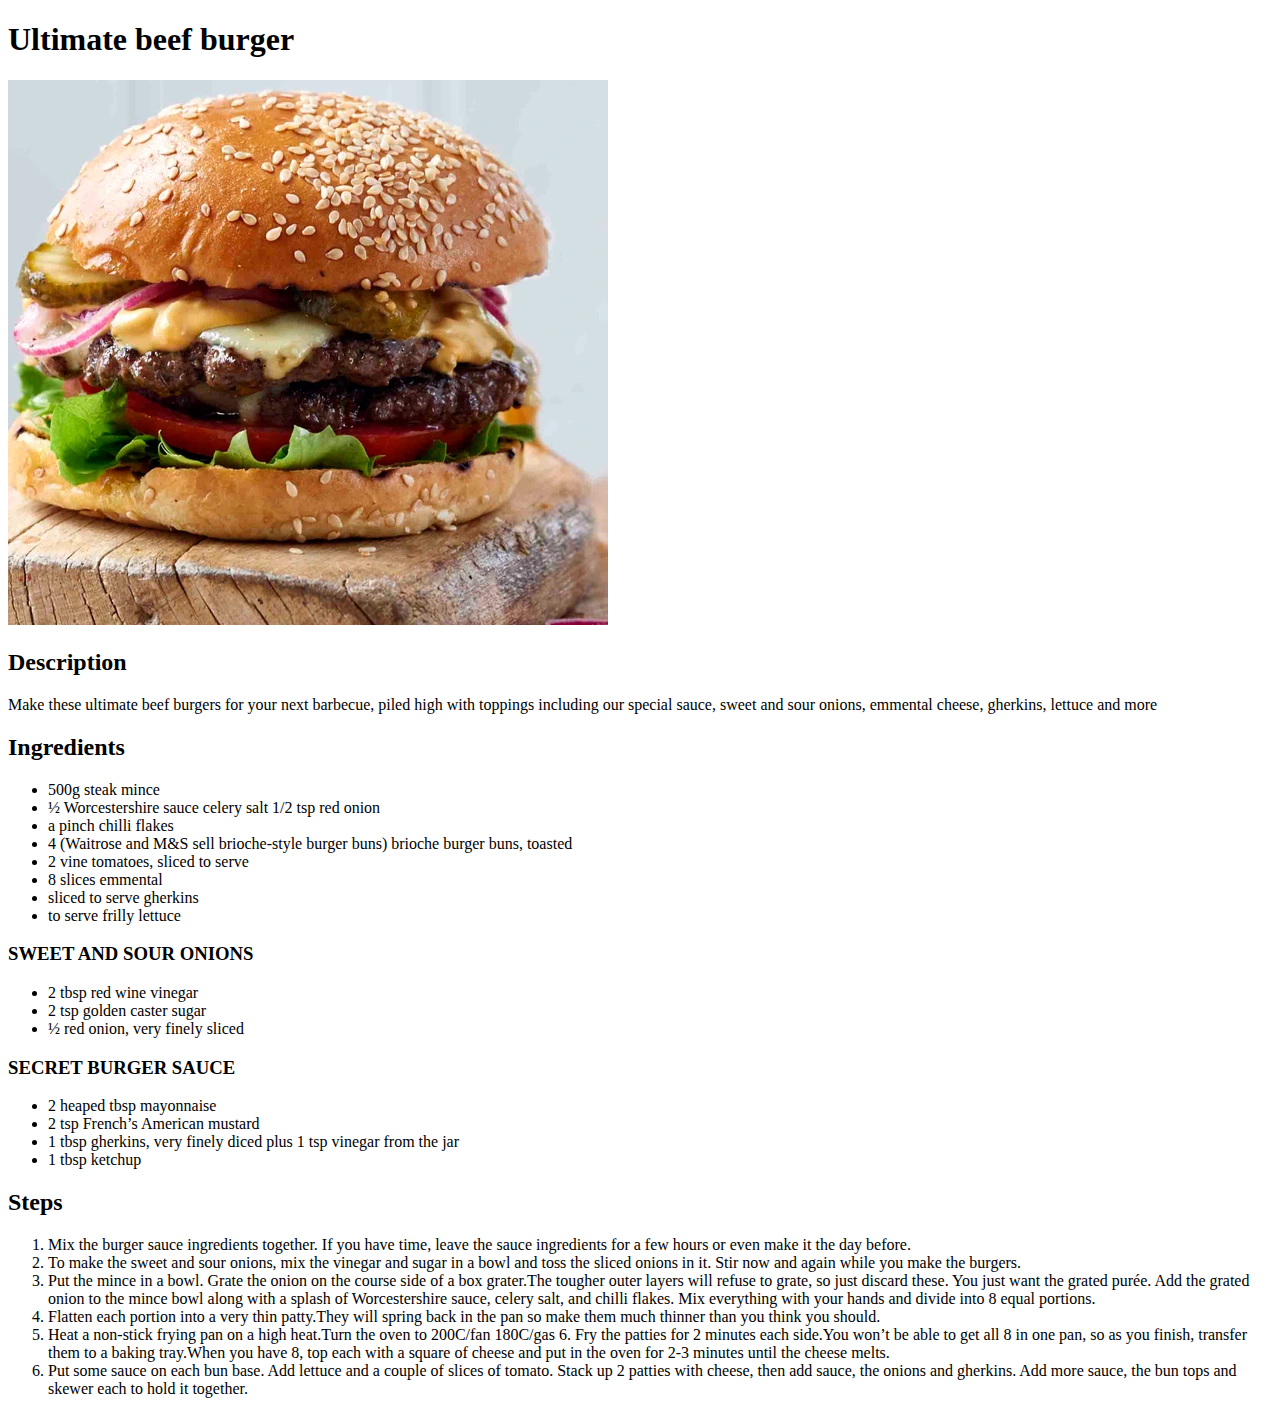
==== recipes/bbq-burger.html @ b436a15b "creation of the homepage and three recipes" ====
<!DOCTYPE html>
<html lang="en">
	<head>
		<meta charset="UTF-8" />
		<meta http-equiv="X-UA-Compatible" content="IE=edge" />
		<meta name="viewport" content="width=device-width, initial-scale=1.0" />
		<title>BBQ burger</title>
	</head>
	<body>
		<h1>Ultimate beef burger</h1>
		<img src="../img/bbq-burger.webp" alt="Burger" />
		<h2>Description</h2>
		<p>
			Make these ultimate beef burgers for your next barbecue, piled high with
			toppings including our special sauce, sweet and sour onions, emmental
			cheese, gherkins, lettuce and more
		</p>
		<h2>Ingredients</h2>
		<ul>
			<li>500g steak mince</li>
			<li>½ Worcestershire sauce celery salt 1/2 tsp red onion</li>
			<li>a pinch chilli flakes</li>
			<li>
				4 (Waitrose and M&S sell brioche-style burger buns) brioche burger buns,
				toasted
			</li>
			<li>2 vine tomatoes, sliced to serve</li>
			<li>8 slices emmental</li>
			<li>sliced to serve gherkins</li>
			<li>to serve frilly lettuce</li>
		</ul>
		<h3>SWEET AND SOUR ONIONS</h3>
		<ul>
			<li>2 tbsp red wine vinegar</li>
			<li>2 tsp golden caster sugar</li>
			<li>½ red onion, very finely sliced</li>
		</ul>
		<h3>SECRET BURGER SAUCE</h3>
		<ul>
			<li>2 heaped tbsp mayonnaise</li>
			<li>2 tsp French’s American mustard</li>
			<li>
				1 tbsp gherkins, very finely diced plus 1 tsp vinegar from the jar
			</li>
			<li>1 tbsp ketchup</li>
		</ul>
		<h2>Steps</h2>
		<ol>
			<li>
				Mix the burger sauce ingredients together. If you have time, leave the
				sauce ingredients for a few hours or even make it the day before.
			</li>
			<li>
				To make the sweet and sour onions, mix the vinegar and sugar in a bowl
				and toss the sliced onions in it. Stir now and again while you make the
				burgers.
			</li>
			<li>
				Put the mince in a bowl. Grate the onion on the course side of a box
				grater.The tougher outer layers will refuse to grate, so just discard
				these. You just want the grated purée. Add the grated onion to the mince
				bowl along with a splash of Worcestershire sauce, celery salt, and
				chilli flakes. Mix everything with your hands and divide into 8 equal
				portions.
			</li>
			<li>
				Flatten each portion into a very thin patty.They will spring back in the
				pan so make them much thinner than you think you should.
			</li>
			<li>
				Heat a non-stick frying pan on a high heat.Turn the oven to 200C/fan
				180C/gas 6. Fry the patties for 2 minutes each side.You won’t be able to
				get all 8 in one pan, so as you finish, transfer them to a baking
				tray.When you have 8, top each with a square of cheese and put in the
				oven for 2-3 minutes until the cheese melts.
			</li>
			<li>
				Put some sauce on each bun base. Add lettuce and a couple of slices of
				tomato. Stack up 2 patties with cheese, then add sauce, the onions and
				gherkins. Add more sauce, the bun tops and skewer each to hold it
				together.
			</li>
		</ol>
	</body>
</html>
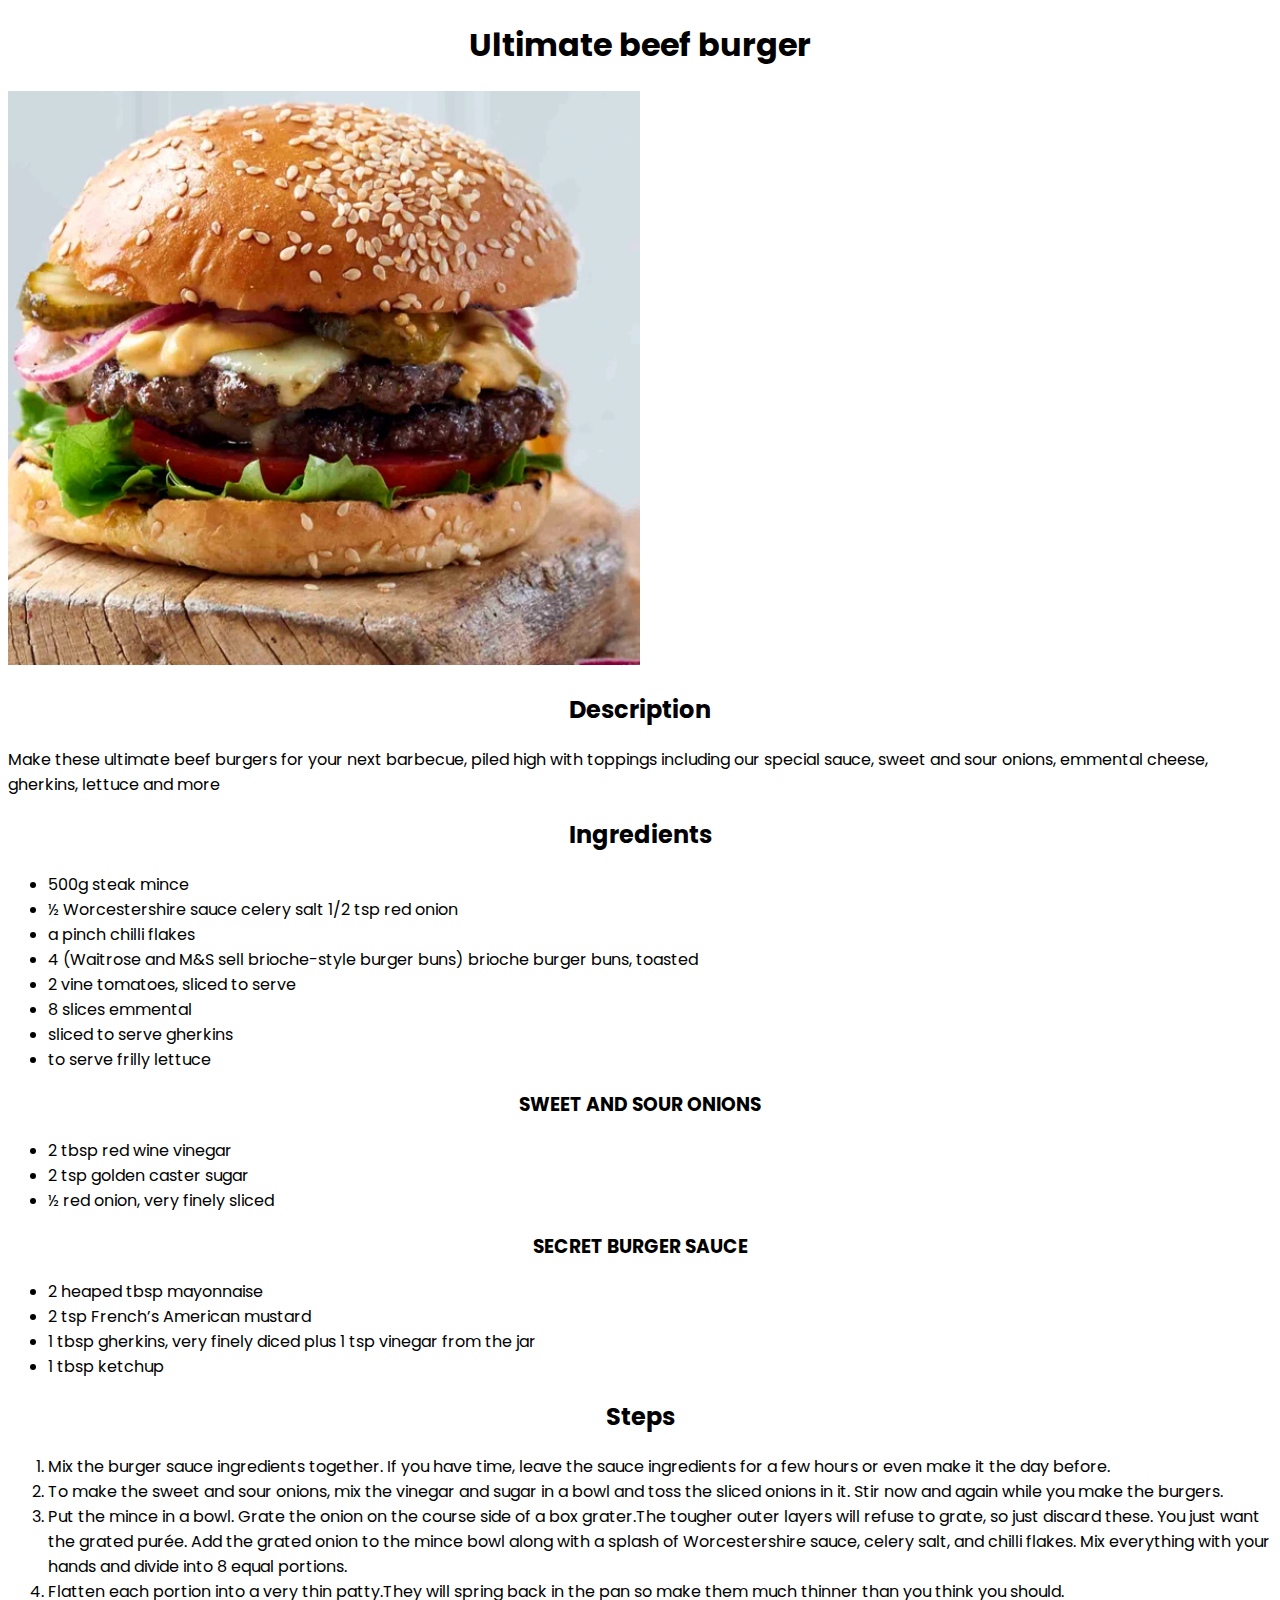
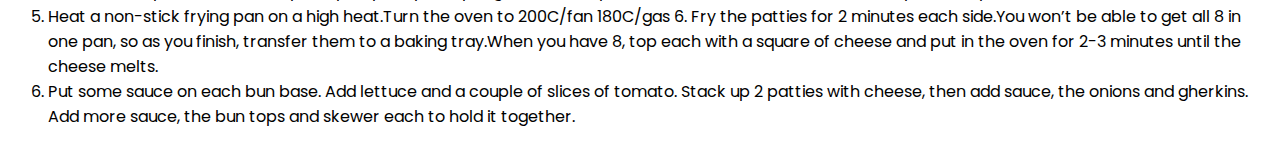
==== commit 0121623d: "added css styling, welcome to 2000s" ====
--- a/recipes/bbq-burger.html
+++ b/recipes/bbq-burger.html
@@ -4,6 +4,7 @@
 		<meta charset="UTF-8" />
 		<meta http-equiv="X-UA-Compatible" content="IE=edge" />
 		<meta name="viewport" content="width=device-width, initial-scale=1.0" />
+		<link rel="stylesheet" href="../style.css" />
 		<title>BBQ burger</title>
 	</head>
 	<body>
--- a/style.css
+++ b/style.css
@@ -0,0 +1,24 @@
+@import url('https://fonts.googleapis.com/css2?family=Poppins:wght@300;700&display=swap');
+
+* {
+    font-family: 'Poppins', sans-serif;
+
+}
+
+a {
+    text-decoration: none;
+    color: black;
+}
+
+img {
+    width: 50%;
+    height: auto;
+    margin: auto;
+}
+
+div p,
+h1,
+h2,
+h3 {
+    text-align: center;
+}